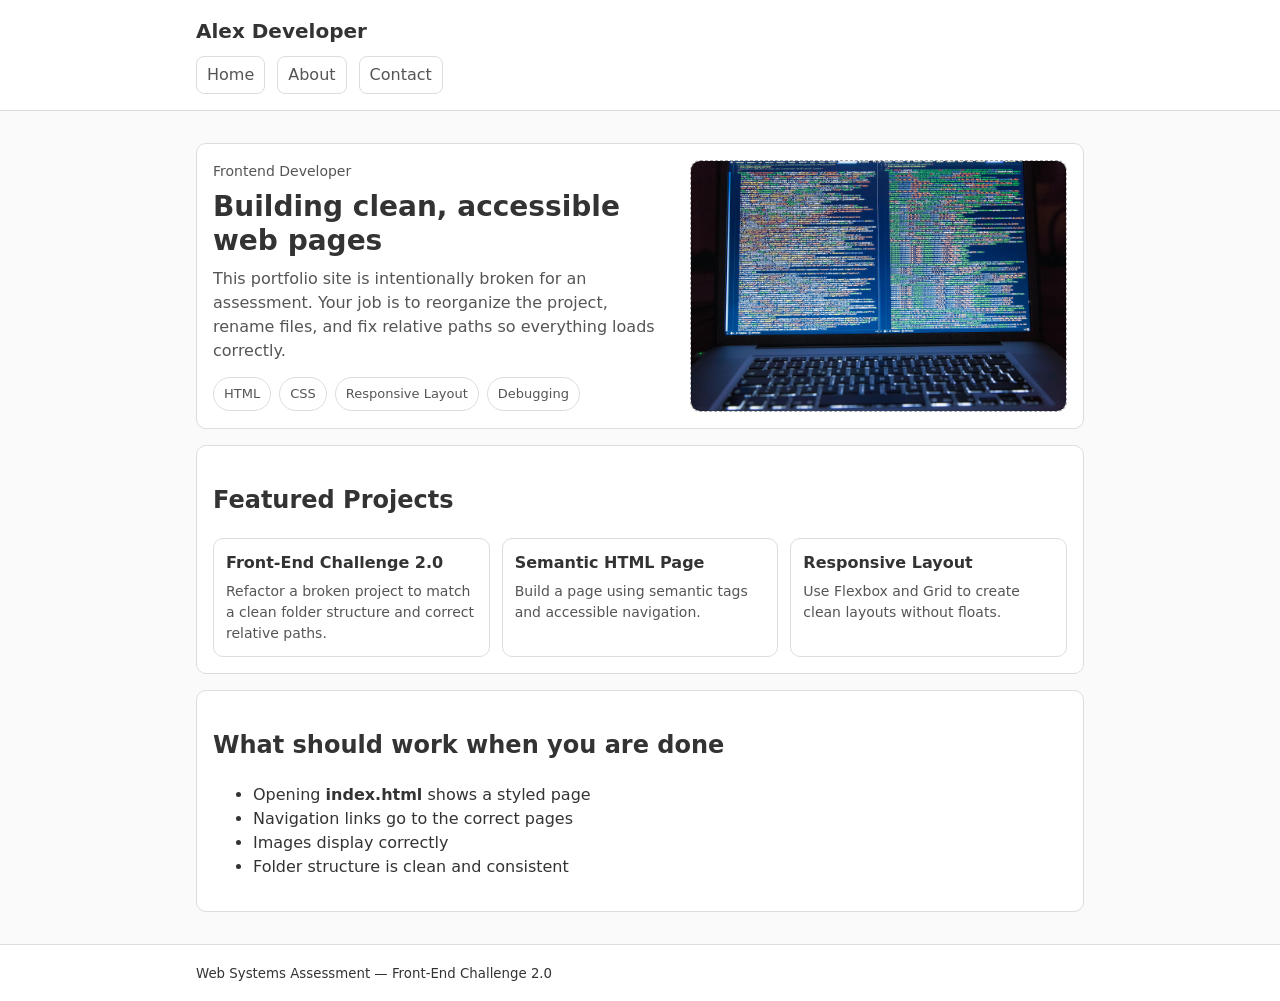
==== index.html @ 19d5f1c7 "-fix file paths and names" ====
<!doctype html>
<html lang="en">
  <head>
    <meta charset="utf-8" />
    <meta name="viewport" content="width=device-width, initial-scale=1" />
    <title>Developer Portfolio (Broken)</title>

    <!-- INTENTIONALLY BROKEN: wrong stylesheet path and filename -->
    <link rel="stylesheet" href="css/style.css" />
  </head>
  <body>
    <header class="site-header">
      <div class="container">
        <h1 class="site-title">Alex Developer</h1>

        <nav class="site-nav" aria-label="Primary">
          <!-- INTENTIONALLY BROKEN: these hrefs do not match existing filenames/locations -->
          <a href="./index.html">Home</a>
          <a href="about.html">About</a>
          <a href="pages/contact.html">Contact</a>
        </nav>
      </div>
    </header>

    <main class="container">
      <section class="hero card">
        <div class="hero-grid">
          <div class="hero-copy"> 
            <p class="hero-kicker">Frontend Developer</p>
            <h2 class="hero-title">Building clean, accessible web pages</h2>
            <p class="hero-text">
              This portfolio site is intentionally broken for an assessment.
              Your job is to reorganize the project, rename files, and fix
              relative paths so everything loads correctly.
            </p>

            <ul class="tag-list" aria-label="Key skills">
              <li class="tag">HTML</li>
              <li class="tag">CSS</li>
              <li class="tag">Responsive Layout</li>
              <li class="tag">Debugging</li>
            </ul>
          </div>

          <div class="hero-media">
            <!--
              INTENTIONALLY BROKEN:
              - The banner image currently exists with a different name.
              - Students must create the banner folder and rename the banner file.
            -->
            <img
              class="hero-banner"
              src="assets/img/banner/hero-banner.jpg"
              alt="Laptop with code on screen"
              width="1120"
              height="560"
            />
          </div>
        </div>
      </section>

      <section class="card">
        <h2>Featured Projects</h2>
        <div class="project-grid">
          <article class="project">
            <h3 class="project-title">Front-End Challenge 2.0</h3>
            <p class="project-text">
              Refactor a broken project to match a clean folder structure and
              correct relative paths.
            </p>
          </article>
          <article class="project">
            <h3 class="project-title">Semantic HTML Page</h3>
            <p class="project-text">
              Build a page using semantic tags and accessible navigation.
            </p>
          </article>
          <article class="project">
            <h3 class="project-title">Responsive Layout</h3>
            <p class="project-text">
              Use Flexbox and Grid to create clean layouts without floats.
            </p>
          </article>
        </div>
      </section>

      <section class="card">
        <h2>What should work when you are done</h2>
        <ul>
          <li>Opening <strong>index.html</strong> shows a styled page</li>
          <li>Navigation links go to the correct pages</li>
          <li>Images display correctly</li>
          <li>Folder structure is clean and consistent</li>
        </ul>
      </section>
    </main>

    <footer class="site-footer">
      <div class="container">
        <small>Web Systems Assessment — Front-End Challenge 2.0</small>
      </div>
    </footer>
  </body>
</html>
---- css/style.css ----
/*
  NOTE: This CSS file is intentionally placed in a non-standard folder name.
  The assessment expects students to reorganize into a clean structure (e.g., css/styles.css)
  and fix all related paths.
*/

:root {
  --bg: #fafafa;
  --card-bg: #fff;
  --text: #333;
  --muted: #555;
  --border: #ddd;
}

* {
  box-sizing: border-box;
}

body {
  margin: 0;
  font-family:
    system-ui,
    -apple-system,
    Segoe UI,
    Roboto,
    Arial,
    sans-serif;
  background: var(--bg);
  color: var(--text);
  line-height: 1.5;
}

.container {
  max-width: 920px;
  margin: 0 auto;
  padding: 16px;
}

.site-header,
.site-footer {
  border-bottom: 1px solid var(--border);
  background: var(--card-bg);
}

.site-footer {
  border-top: 1px solid var(--border);
  border-bottom: none;
}

.site-title {
  margin: 0;
  font-size: 20px;
}

.site-nav {
  display: flex;
  gap: 12px;
  margin-top: 10px;
}

.site-nav a {
  color: var(--muted);
  text-decoration: none;
  padding: 6px 10px;
  border: 1px solid var(--border);
  border-radius: 8px;
  background: #fff;
}

.card {
  background: var(--card-bg);
  border: 1px solid var(--border);
  border-radius: 10px;
  padding: 16px;
  margin: 16px 0;
}

.hero-image,
.profile-image {
  display: block;
  margin-top: 12px;
  max-width: 100%;
  height: auto;
  border: 1px dashed #aaa;
  border-radius: 10px;
}

.contact-form {
  margin-top: 12px;
  display: grid;
  gap: 12px;
}

.field {
  display: grid;
  gap: 6px;
}

.field-label {
  font-size: 14px;
  color: var(--muted);
}

.field-input {
  padding: 10px 12px;
  border: 1px solid var(--border);
  border-radius: 8px;
  font: inherit;
}

.btn {
  justify-self: start;
  padding: 10px 14px;
  border: 1px solid var(--border);
  border-radius: 8px;
  background: #fff;
  cursor: pointer;
}

/* Portfolio-style homepage layout */

.hero {
  overflow: hidden;
}

.hero-grid {
  display: grid;
  gap: 16px;
  align-items: start;
}

@media (min-width: 800px) {
  .hero-grid {
    grid-template-columns: 1.1fr 0.9fr;
    align-items: center;
  }
}

.hero-kicker {
  margin: 0 0 8px;
  color: var(--muted);
  font-size: 14px;
}

.hero-title {
  margin: 0 0 10px;
  font-size: 28px;
  line-height: 1.2;
}

.hero-text {
  margin: 0 0 14px;
  color: var(--muted);
}

.tag-list {
  list-style: none;
  padding: 0;
  margin: 0;
  display: flex;
  flex-wrap: wrap;
  gap: 8px;
}

.tag {
  border: 1px solid var(--border);
  border-radius: 999px;
  padding: 6px 10px;
  background: #fff;
  font-size: 13px;
  color: var(--muted);
}

.hero-banner {
  width: 100%;
  height: auto;
  display: block;
  border: 1px dashed #aaa;
  border-radius: 10px;
}

.project-grid {
  display: grid;
  gap: 12px;
  margin-top: 12px;
}

@media (min-width: 800px) {
  .project-grid {
    grid-template-columns: repeat(3, 1fr);
  }
}

.project {
  border: 1px solid var(--border);
  border-radius: 10px;
  padding: 12px;
  background: #fff;
}

.project-title {
  margin: 0 0 6px;
  font-size: 16px;
}

.project-text {
  margin: 0;
  color: var(--muted);
  font-size: 14px;
}
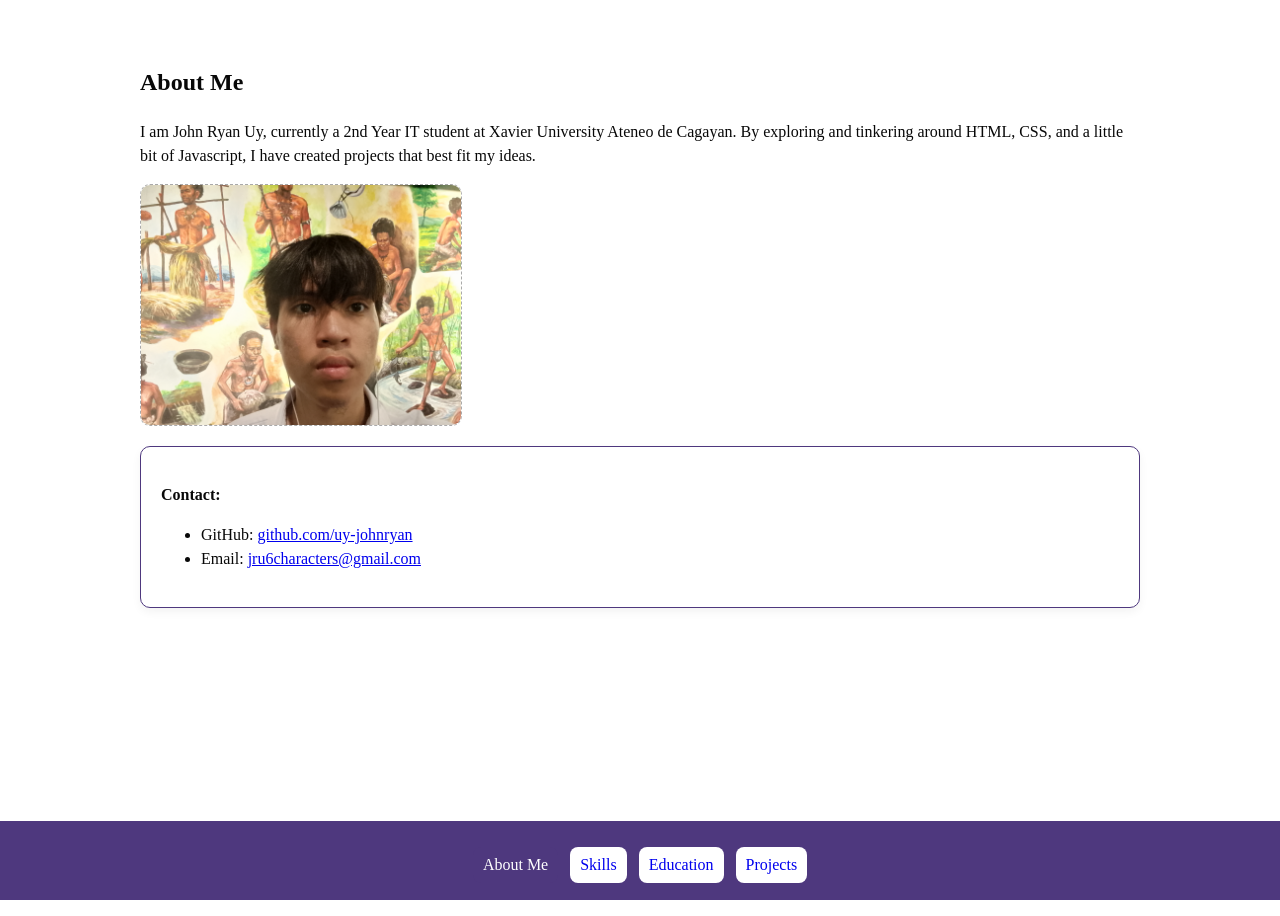
==== commit adcbbfb8: "rename about me.html to index.html" ====
--- a/index.html
+++ b/index.html
@@ -3,102 +3,50 @@
   <head>
     <meta charset="utf-8" />
     <meta name="viewport" content="width=device-width, initial-scale=1" />
-    <title>Developer Portfolio (Broken)</title>
+    <title>johnryanuy.net</title>
 
-    <!-- INTENTIONALLY BROKEN: wrong stylesheet path and filename -->
-    <link rel="stylesheet" href="css/style.css" />
+    <link rel="stylesheet" href="css/styles.css" />
   </head>
   <body>
-    <header class="site-header">
-      <div class="container">
-        <h1 class="site-title">Alex Developer</h1>
+    <main class="container">    
+      <section class="section">
+        <h2>About Me</h2>
+        <p>
+          I am John Ryan Uy, currently a 2nd Year IT student at Xavier University Ateneo de Cagayan.
+          By exploring and tinkering around HTML, CSS, and a little bit of Javascript, 
+          I have created projects that best fit my ideas.
+        </p>
 
-        <nav class="site-nav" aria-label="Primary">
-          <!-- INTENTIONALLY BROKEN: these hrefs do not match existing filenames/locations -->
-          <a href="./index.html">Home</a>
-          <a href="about.html">About</a>
-          <a href="pages/contact.html">Contact</a>
-        </nav>
-      </div>
-    </header>
-
-    <main class="container">
-      <section class="hero card">
-        <div class="hero-grid">
-          <div class="hero-copy"> 
-            <p class="hero-kicker">Frontend Developer</p>
-            <h2 class="hero-title">Building clean, accessible web pages</h2>
-            <p class="hero-text">
-              This portfolio site is intentionally broken for an assessment.
-              Your job is to reorganize the project, rename files, and fix
-              relative paths so everything loads correctly.
-            </p>
-
-            <ul class="tag-list" aria-label="Key skills">
-              <li class="tag">HTML</li>
-              <li class="tag">CSS</li>
-              <li class="tag">Responsive Layout</li>
-              <li class="tag">Debugging</li>
-            </ul>
-          </div>
-
-          <div class="hero-media">
-            <!--
-              INTENTIONALLY BROKEN:
-              - The banner image currently exists with a different name.
-              - Students must create the banner folder and rename the banner file.
-            -->
-            <img
-              class="hero-banner"
-              src="assets/img/banner/hero-banner.jpg"
-              alt="Laptop with code on screen"
-              width="1120"
-              height="560"
-            />
-          </div>
+        <div>
+        <img
+          class="profile-image"
+          src="assets/img/profile1.jpg"  
+          alt="A simple profile icon"
+          width="320"
+          height="320"  
+        >
+        
+      <section class="card">
+          <p><strong>Contact:</strong></p>
+          <ul>
+            <li>GitHub: <a href="https://github.com/uy-johnryan">github.com/uy-johnryan</a></li>
+            <li>Email: <a href="https://20220025789@my.xu.edu.ph">jru6characters@gmail.com</a></li>
+          </ul>
         </div>
-      </section>
-
-      <section class="card">
-        <h2>Featured Projects</h2>
-        <div class="project-grid">
-          <article class="project">
-            <h3 class="project-title">Front-End Challenge 2.0</h3>
-            <p class="project-text">
-              Refactor a broken project to match a clean folder structure and
-              correct relative paths.
-            </p>
-          </article>
-          <article class="project">
-            <h3 class="project-title">Semantic HTML Page</h3>
-            <p class="project-text">
-              Build a page using semantic tags and accessible navigation.
-            </p>
-          </article>
-          <article class="project">
-            <h3 class="project-title">Responsive Layout</h3>
-            <p class="project-text">
-              Use Flexbox and Grid to create clean layouts without floats.
-            </p>
-          </article>
-        </div>
-      </section>
-
-      <section class="card">
-        <h2>What should work when you are done</h2>
-        <ul>
-          <li>Opening <strong>index.html</strong> shows a styled page</li>
-          <li>Navigation links go to the correct pages</li>
-          <li>Images display correctly</li>
-          <li>Folder structure is clean and consistent</li>
-        </ul>
+        </p>
       </section>
     </main>
 
     <footer class="site-footer">
       <div class="container">
-        <small>Web Systems Assessment — Front-End Challenge 2.0</small>
-      </div>
+          <nav class="site-nav" aria-label="Primary">
+          <a href="index.html">About Me</a>
+          <a href="skills.html">Skills</a>
+          <a href="Education.html">Education</a>
+          <a href="projects.html">Projects</a>  
+          </nav>
+      </div>  
     </footer>
+  <script src="js/index.js"></script>
   </body>
-</html>
+</html>
--- a/css/styles.css
+++ b/css/styles.css
@@ -0,0 +1,156 @@
+  :root {
+    --bg: #ffffff;
+    --card-bg: #fff;
+    --text: #080808;
+    --border: #4E387e;
+  }
+
+  body {
+    display: flex;
+    flex-direction: column;
+    font-family: Georgia;
+    background: var(--bg);
+    color: var(--text); 
+    line-height: 1.5;
+    min-height: 100vh;
+  }
+
+  .container {
+    max-width: 1000px;  
+    margin: 0 auto;
+    padding: 16px;
+  }
+
+
+  .site-footer {
+    border-bottom: 1px solid var(--border);
+    background: var(--border);
+  }
+
+  .site-title {
+    justify-self: center;
+    margin: 0;
+    font-size: 30px;  
+  }
+
+  .site-nav {
+    display: flex;
+    justify-content: center;
+    gap: 12px;
+    margin-top: 10px;
+  }
+  
+  .site-nav a {
+    text-decoration: none;
+    padding: 6px 10px;
+    border-radius: 8px;
+    background: #fff;
+  }
+
+/* for nav links to stay in fixed position below*/
+.site-footer {
+  position: fixed;
+  bottom: 0;
+  left: 0;
+  width: 100%;
+}
+  
+.card {
+  background: var(--card-bg);
+  border: 1px solid var(--border);
+  border-radius: 10px;
+  padding: 20px;
+  margin: 20px 0;
+  box-shadow: 0 4px 10px rgba(0,0,0,0.05); 
+}
+
+.project {
+  background: var(--card-bg);
+  border: 1px solid var(--border);
+  border-radius: 10px;
+  padding: 20px;
+  margin: 20px 0;
+  box-shadow: 0 4px 10px rgba(0,0,0,0.05); /* for projects html (technically 2nd .card) */
+}
+
+/*projects html page cursor hover*/
+.project {
+  transition: transform 0.3s ease, box-shadow 0.3s ease;
+  cursor: pointer;
+}
+
+/* POP EFFECT */
+.project:hover {
+  transform: translateY(-10px) scale(1.02);
+  box-shadow: 0 12px 25px rgba(0,0,0,0.15);
+}
+
+.project-link { 
+  display: inline-block;
+  margin-top: 10px;
+  text-decoration: none;
+  font-weight: bold;
+  color: var(--text);
+
+  opacity: 0;
+  transform: translateY(10px);
+  transition: all 0.3s ease;
+}
+
+/* hide link which willthen reveal when cursor hovers a project */
+.project:hover .project-link {
+  opacity: 1;
+  transform: translateY(0);
+}
+
+.section {
+  margin: 40px 0;   
+}
+
+  .profile-image {
+    display: block;
+    margin-top: 12px;
+    max-width: 100%;
+    height: auto;
+    border: 1px dashed #aaa;
+    border-radius: 10px;
+  }
+
+  .skills-grid {
+    display: grid;
+    gap: 110px;   /*creates a gap betwewen the skills text and photo*/
+    align-items: start;
+  }
+
+  @media (min-width: 800px) {
+    .skills-grid {
+      grid-template-columns: 0.7fr 1fr;
+      align-items: center;
+    }
+  }
+    
+
+  .tag-list { 
+    list-style: none;
+    padding: 0;
+    margin: 0;
+    display: flex;
+    flex-wrap: wrap;
+    gap: 8px;
+  }
+
+  .tag {
+    border: 1px solid var(--border);
+    border-radius: 999px;
+    padding: 6px 10px;
+    background: #fff;
+    font-size: 13px;  
+  }
+
+  .hero-banner {
+    width: 100%;
+    height: auto;
+    display: block;
+    border: 1px dashed #aaa;
+    border-radius: 10px;
+  }
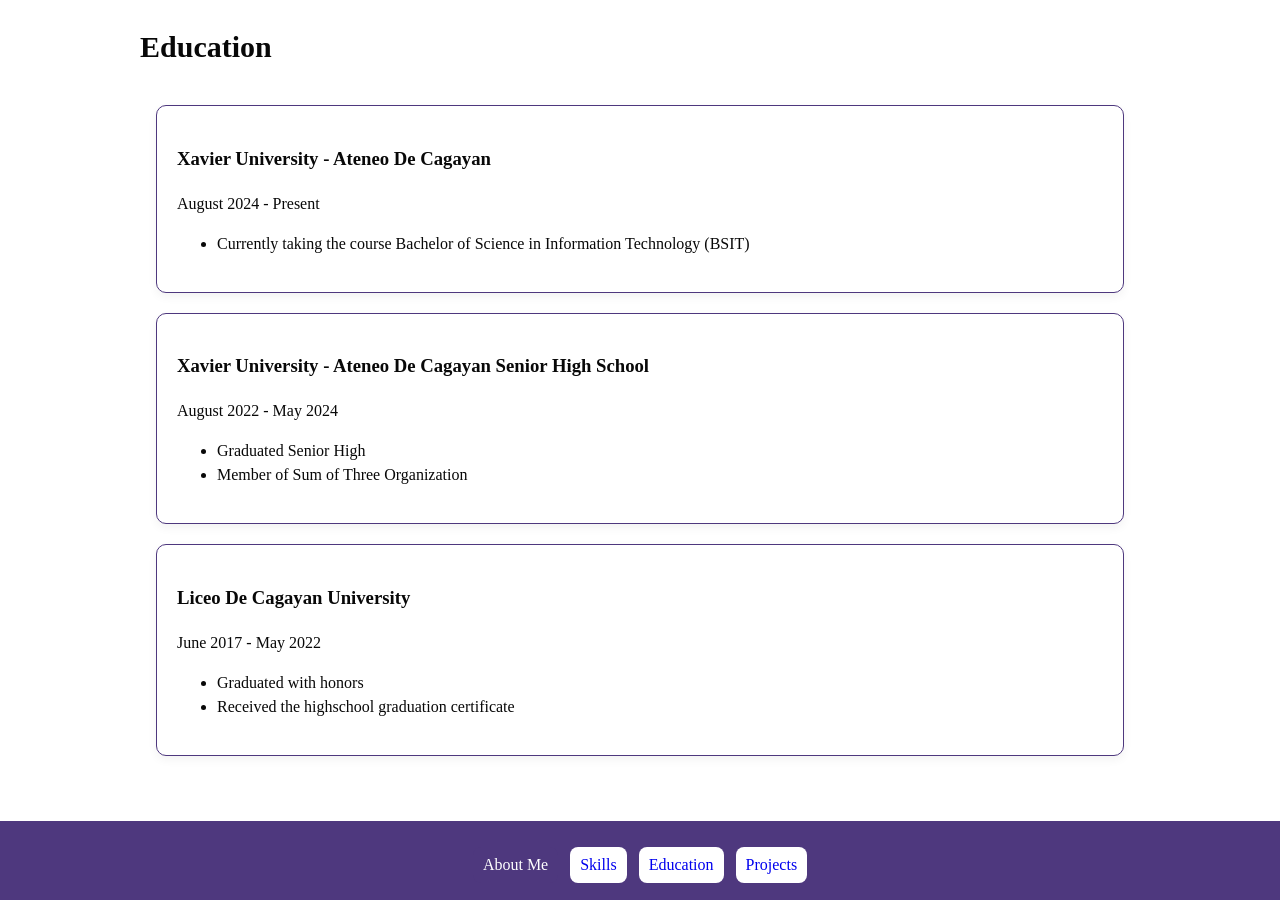
==== commit 848e82e0: "github pages redeply" ====
--- a/index.html
+++ b/index.html
@@ -8,45 +8,47 @@
     <link rel="stylesheet" href="css/styles.css" />
   </head>
   <body>
-    <main class="container">    
-      <section class="section">
-        <h2>About Me</h2>
-        <p>
-          I am John Ryan Uy, currently a 2nd Year IT student at Xavier University Ateneo de Cagayan.
-          By exploring and tinkering around HTML, CSS, and a little bit of Javascript, 
-          I have created projects that best fit my ideas.
-        </p>
+    <header class="site-header">
+      <section class="container">
+        <h1 class="site-title">Education</h1>
 
-        <div>
-        <img
-          class="profile-image"
-          src="assets/img/profile1.jpg"  
-          alt="A simple profile icon"
-          width="320"
-          height="320"  
-        >
-        
+    <main class="container">
       <section class="card">
-          <p><strong>Contact:</strong></p>
-          <ul>
-            <li>GitHub: <a href="https://github.com/uy-johnryan">github.com/uy-johnryan</a></li>
-            <li>Email: <a href="https://20220025789@my.xu.edu.ph">jru6characters@gmail.com</a></li>
-          </ul>
-        </div>
-        </p>
+        <h3> Xavier University - Ateneo De Cagayan </h3>
+        <p> August 2024 - Present</p>
+        <ul>
+          <li>Currently taking the course Bachelor of Science in Information Technology (BSIT) </li>
       </section>
-    </main>
+
+      <section class="card">
+        <h3> Xavier University - Ateneo De Cagayan Senior High School </h3>
+        <p> August 2022 - May 2024</p>
+        <ul>
+          <li>Graduated Senior High</li>
+          <li>Member of Sum of Three Organization</li>
+      </section>
+
+      <section class="card">
+        <h3>Liceo De Cagayan University</h3>
+        <p> June 2017 - May 2022</p>
+        <ul>
+          <li>Graduated with honors</li>
+          <li>Received the highschool graduation certificate</li>
+      </section>
+
+
+    </main>   
 
     <footer class="site-footer">
       <div class="container">
           <nav class="site-nav" aria-label="Primary">
           <a href="index.html">About Me</a>
           <a href="skills.html">Skills</a>
-          <a href="Education.html">Education</a>
-          <a href="projects.html">Projects</a>  
-          </nav>
-      </div>  
+          <a href="Education.html" aria-current="page">Education</a>
+          <a href="projects.html">Projects</a>
+        </nav>
+      </div>
     </footer>
-  <script src="js/index.js"></script>
+  <script src="js/index.js  "></script>
   </body>
-</html>+</html> 
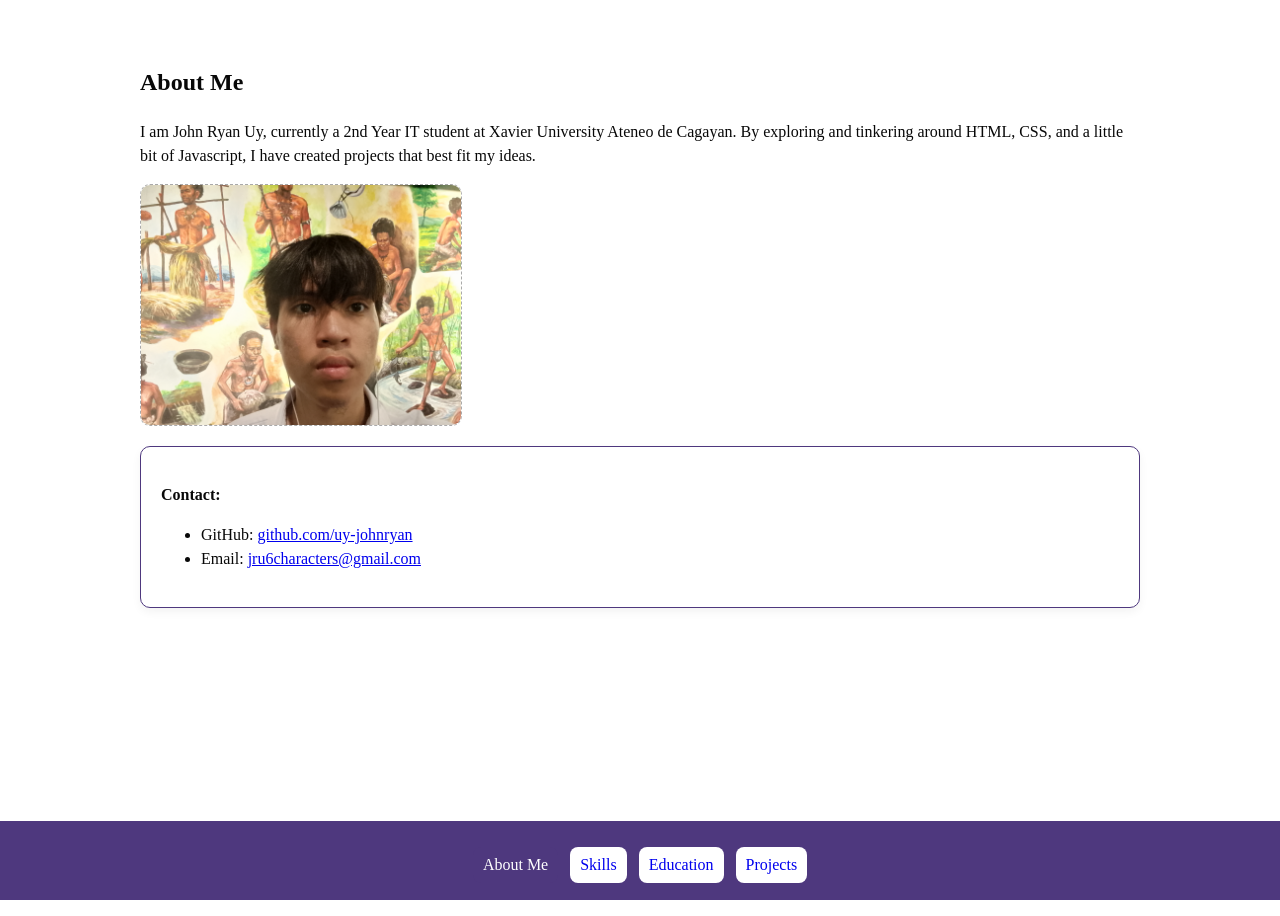
==== commit f0123f6c: "little clean up or fix on code" ====
--- a/index.html
+++ b/index.html
@@ -8,47 +8,45 @@
     <link rel="stylesheet" href="css/styles.css" />
   </head>
   <body>
-    <header class="site-header">
-      <section class="container">
-        <h1 class="site-title">Education</h1>
+    <main class="container">    
+      <section class="section">
+        <h2>About Me</h2>
+        <p>
+          I am John Ryan Uy, currently a 2nd Year IT student at Xavier University Ateneo de Cagayan.
+          By exploring and tinkering around HTML, CSS, and a little bit of Javascript, 
+          I have created projects that best fit my ideas.
+        </p>
 
-    <main class="container">
+        <div>
+        <img
+          class="profile-image"
+          src="assets/img/profile1.jpg"  
+          alt="A simple profile icon"
+          width="320"
+          height="320"  
+        >
+        
       <section class="card">
-        <h3> Xavier University - Ateneo De Cagayan </h3>
-        <p> August 2024 - Present</p>
-        <ul>
-          <li>Currently taking the course Bachelor of Science in Information Technology (BSIT) </li>
+          <p><strong>Contact:</strong></p>
+          <ul>
+            <li>GitHub: <a href="https://github.com/uy-johnryan">github.com/uy-johnryan</a></li>
+            <li>Email: <a href="https://20220025789@my.xu.edu.ph">jru6characters@gmail.com</a></li>
+          </ul>
+        </div>
+        </p>
       </section>
-
-      <section class="card">
-        <h3> Xavier University - Ateneo De Cagayan Senior High School </h3>
-        <p> August 2022 - May 2024</p>
-        <ul>
-          <li>Graduated Senior High</li>
-          <li>Member of Sum of Three Organization</li>
-      </section>
-
-      <section class="card">
-        <h3>Liceo De Cagayan University</h3>
-        <p> June 2017 - May 2022</p>
-        <ul>
-          <li>Graduated with honors</li>
-          <li>Received the highschool graduation certificate</li>
-      </section>
-
-
-    </main>   
+    </main>
 
     <footer class="site-footer">
       <div class="container">
           <nav class="site-nav" aria-label="Primary">
           <a href="index.html">About Me</a>
           <a href="skills.html">Skills</a>
-          <a href="Education.html" aria-current="page">Education</a>
-          <a href="projects.html">Projects</a>
-        </nav>
-      </div>
+          <a href="Education.html">Education</a>
+          <a href="projects.html">Projects</a>  
+          </nav>
+      </div>  
     </footer>
-  <script src="js/index.js  "></script>
+  <script src="js/index.js"></script>
   </body>
-</html> +</html>
